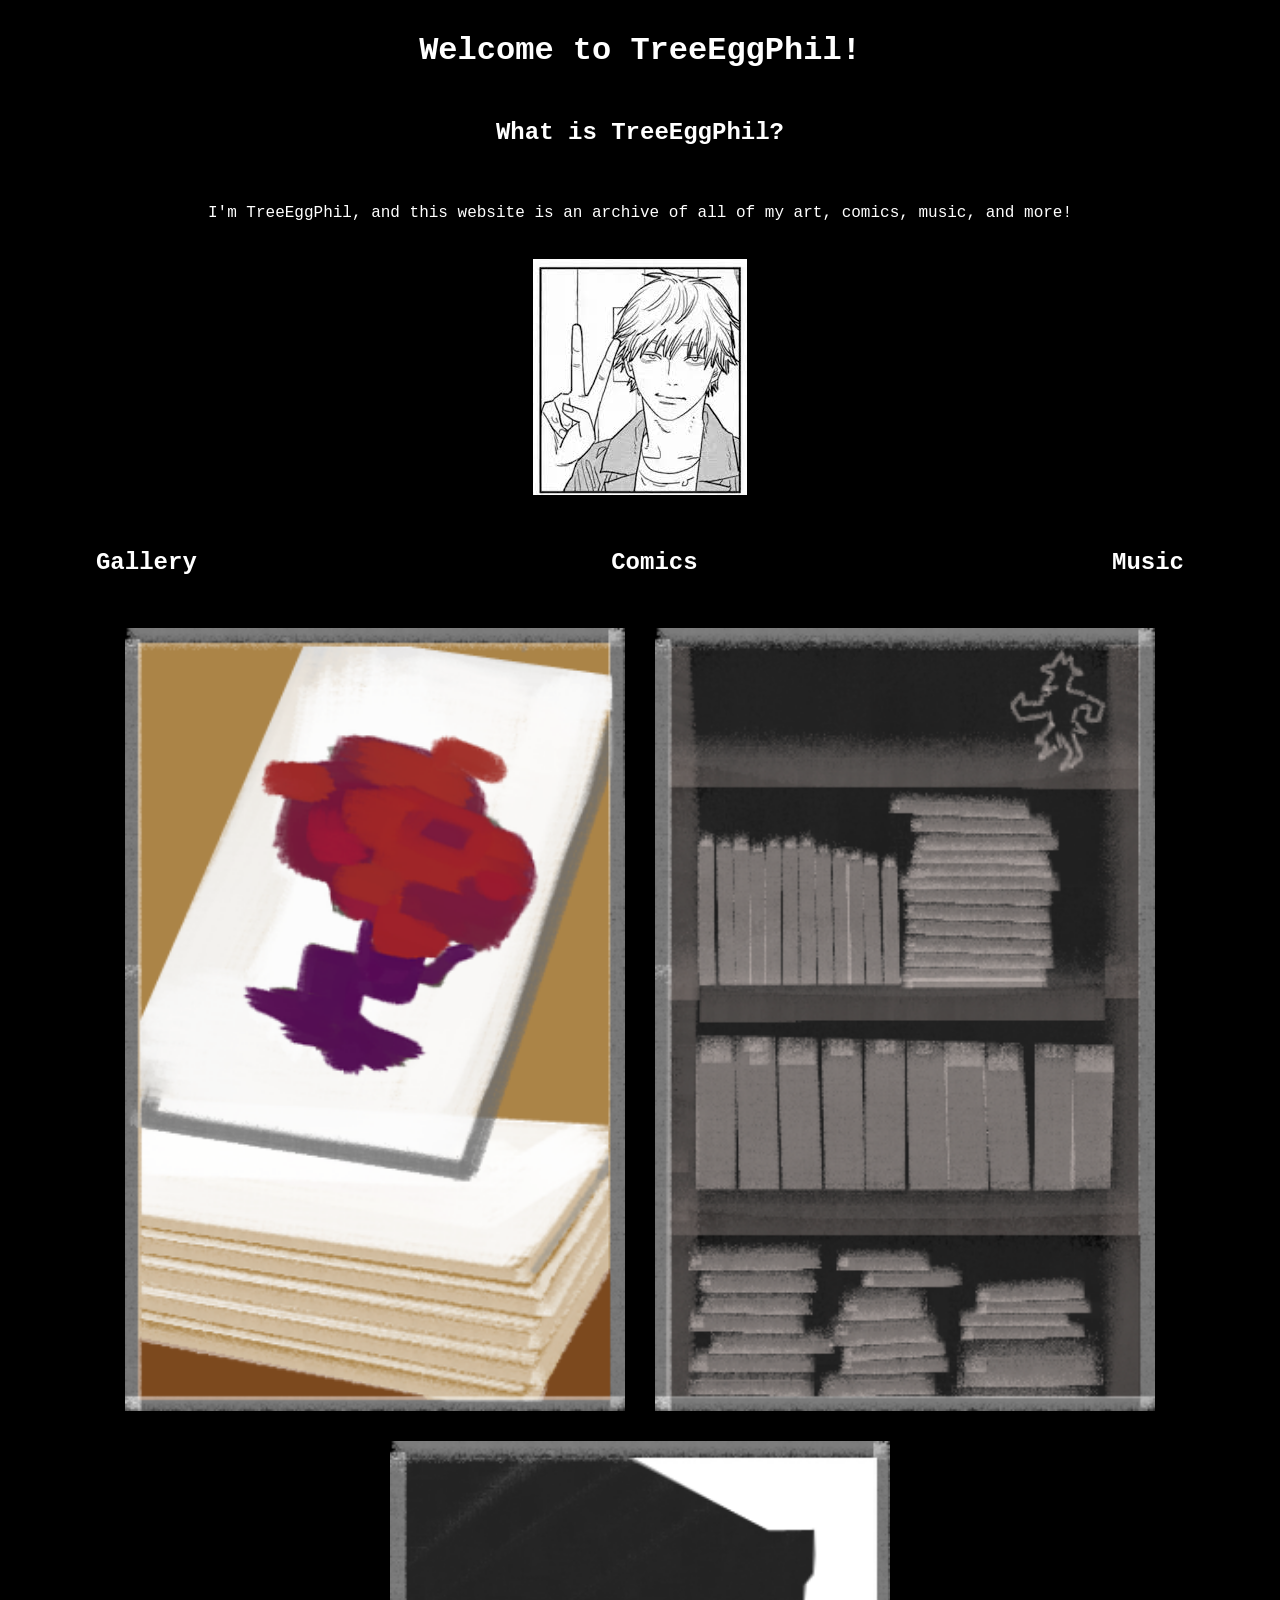
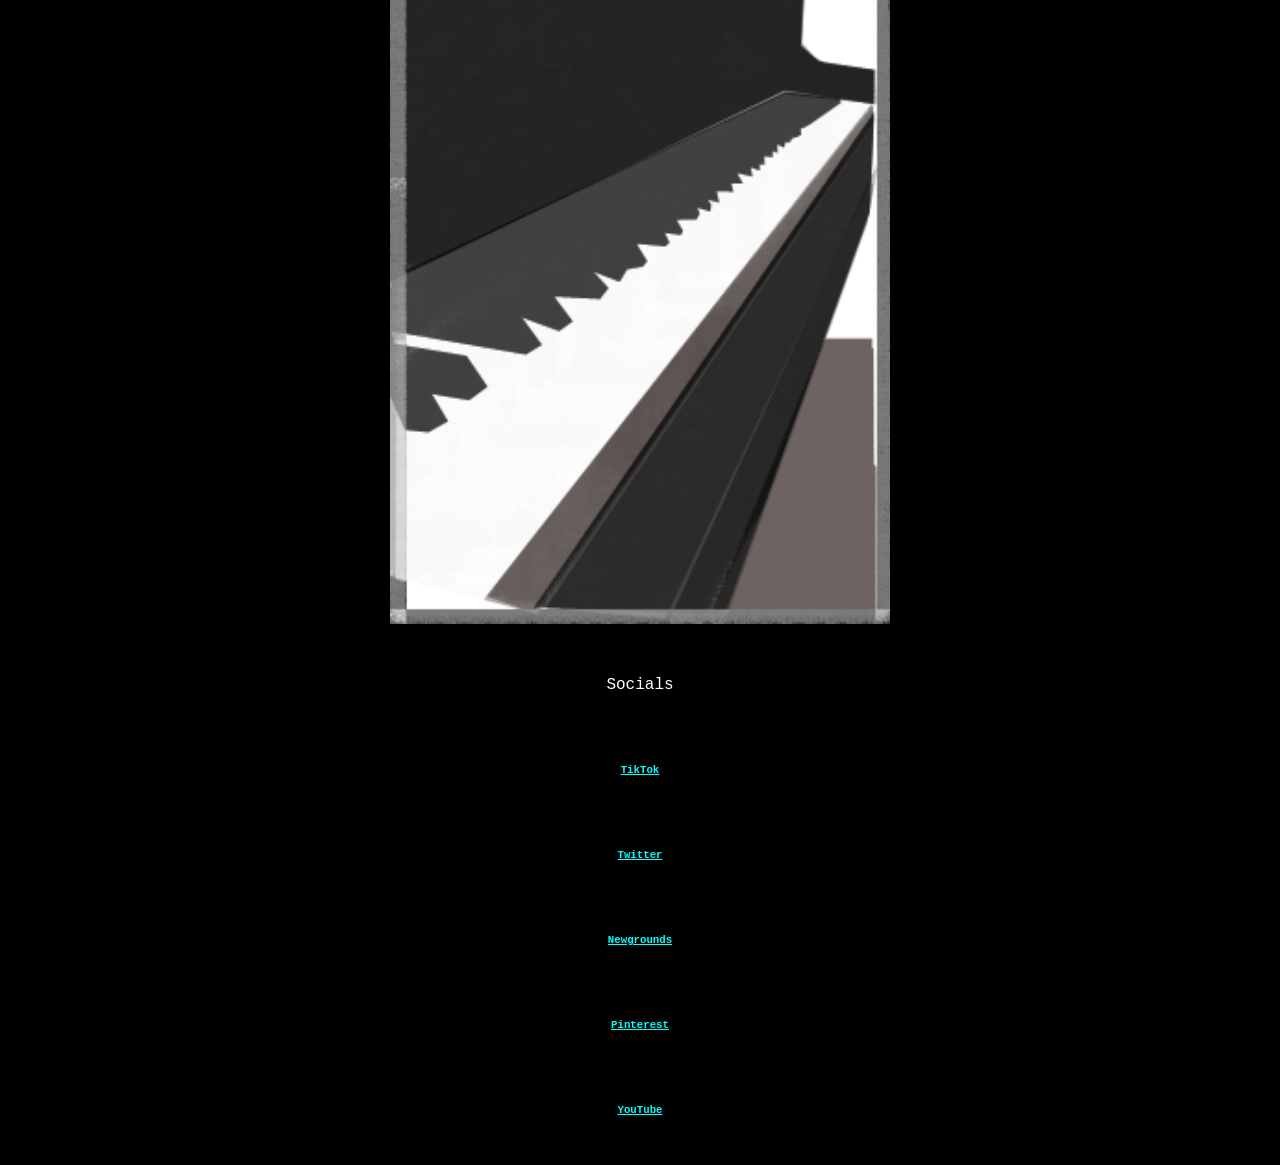
==== index.html @ 667bc7fc "Add files via upload" ====
<!DOCTYPE html>
<html>
    <head>
        <title>treeeggphil</title>
        <link rel="stylesheet" href="style.css">
    </head>
    <body>
        <header>
            <h1>Welcome to TreeEggPhil!</h1>
            <h2>What is TreeEggPhil?</h2>
            <p>I'm TreeEggPhil, and this website is an archive of all of my art, comics, music, and more!</p>
            <img src="images/denjipeace.jpg">
        </header>
        <br>
        <h2 style="word-spacing: 400px;">Gallery Comics Music</h2>
        <div class="icon">
            <a href="gallery.html">
                <img src="images/icons/galleryicon.png" alt="Gallery Icon" width="500" height="600">
            </a>
            <a href="comics.html">
                <img src="images/icons/comicsicon.png" alt="Comics Icon" width="500" height="600">
            </a>
            <a href="music.html">
                <img src="images/icons/musicicon.png" alt="Music Icon" width="500" height="600">
            </a>
        </div>
        <p>Socials</p>
            <h6><a href="https://www.tiktok.com/@treeeggphil416">TikTok</a></h6>
            <h6><a href="https://x.com/treeeggphil416">Twitter</a></h6>
            <h6><a href="https://treeeggphil.newgrounds.com">Newgrounds</a></h6>
            <h6><a href="https://www.pinterest.com/treeggphil416">Pinterest</a></h6>
            <h6><a href="https://www.youtube.com/@TreeEggPhil">YouTube</a></h6>
    </body>
</html>
---- style.css ----
body {
    background: black;
}
h1, h2, h3, h4, h5, h6, p {
    font-family: 'Courier New', Courier, monospace;
    line-height: 60px;
    text-align: center;
    color: white;
}
a {
    color: aqua;
}
a:hover {
    color: purple;
}
img {
    display: block;
    margin: auto;
}
/*scrollbar*/
::-webkit-scrollbar {
    background-color: black;
    width: 7px;
}
::-webkit-scrollbar-thumb {
    background: white;
    border-radius: 100px;
}
div.icon {
    display: flex;
    flex-wrap: wrap;
    justify-content: center;
}
div.icon img {
    transition: 1s;
    padding: 15px;
    height: auto;
    margin: auto;
}
div.icon img:hover {
    transform:scale(1.02);
}
div.gallery {
    display: flex;
    flex-wrap: wrap;
    justify-content: center;
}
div.gallery img {
    transition: 1s;
    padding: 15px;
    height: auto;
}
div.gallery img:hover {
    transform: scale(1.1);
}
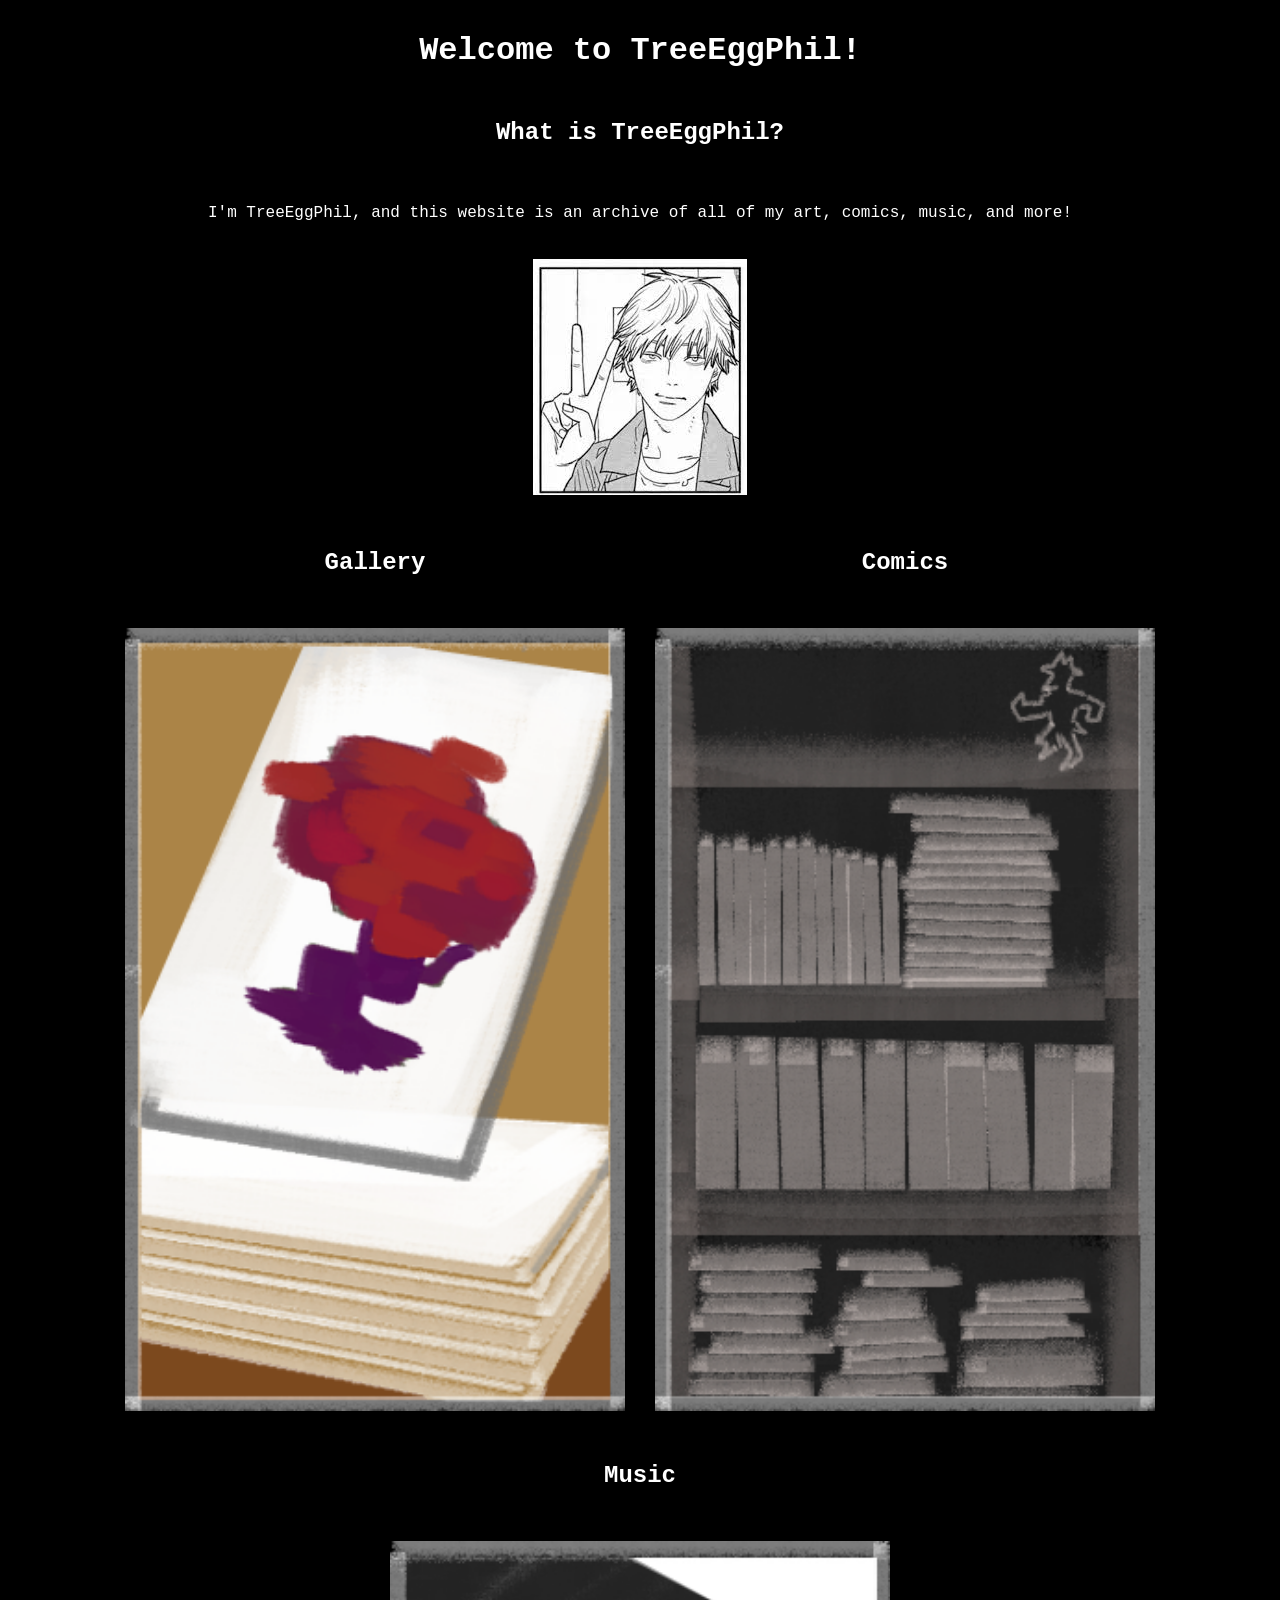
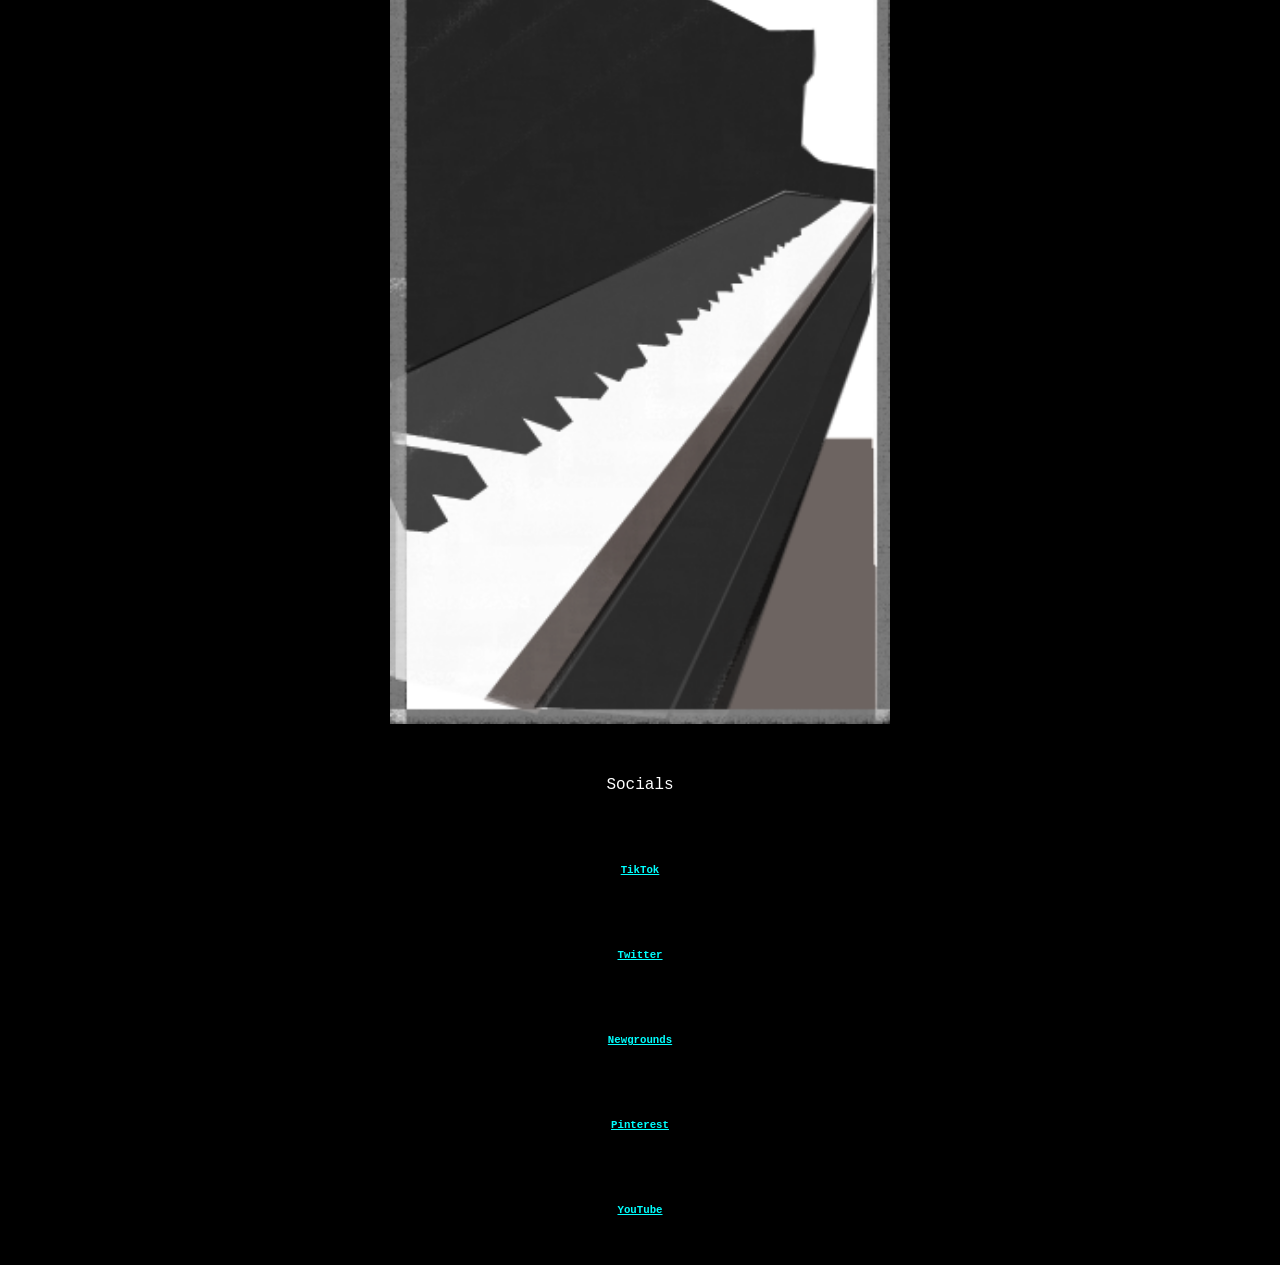
==== commit 9104bb2d: "Add files via upload" ====
--- a/index.html
+++ b/index.html
@@ -1,6 +1,7 @@
 <!DOCTYPE html>
 <html>
     <head>
+        <meta name="viewport" content="width=device-width, initial-scale=1.0">
         <title>treeeggphil</title>
         <link rel="stylesheet" href="style.css">
     </head>
@@ -12,17 +13,25 @@
             <img src="images/denjipeace.jpg">
         </header>
         <br>
-        <h2 style="word-spacing: 400px;">Gallery Comics Music</h2>
-        <div class="icon">
-            <a href="gallery.html">
-                <img src="images/icons/galleryicon.png" alt="Gallery Icon" width="500" height="600">
-            </a>
-            <a href="comics.html">
-                <img src="images/icons/comicsicon.png" alt="Comics Icon" width="500" height="600">
-            </a>
-            <a href="music.html">
-                <img src="images/icons/musicicon.png" alt="Music Icon" width="500" height="600">
-            </a>
+        <div class="directory">
+            <div class="icon">
+                <h2>Gallery</h2>
+                <a href="gallery.html">
+                    <img src="images/icons/galleryicon.png" alt="Gallery Icon" width="500" height="600">
+                </a>
+            </div>
+            <div class="icon">
+                <h2>Comics</h2>
+                <a href="comics.html">
+                    <img src="images/icons/comicsicon.png" alt="Comics Icon" width="500" height="600">
+                </a>
+            </div>
+            <div class="icon">
+                <h2>Music</h2>
+                <a href="music.html">
+                    <img src="images/icons/musicicon.png" alt="Music Icon" width="500" height="600">
+                </a>
+            </div>
         </div>
         <p>Socials</p>
             <h6><a href="https://www.tiktok.com/@treeeggphil416">TikTok</a></h6>
--- a/style.css
+++ b/style.css
@@ -26,8 +26,8 @@
     background: white;
     border-radius: 100px;
 }
-div.icon {
-    display: flex;
+div.directory {
+    display:flex;
     flex-wrap: wrap;
     justify-content: center;
 }
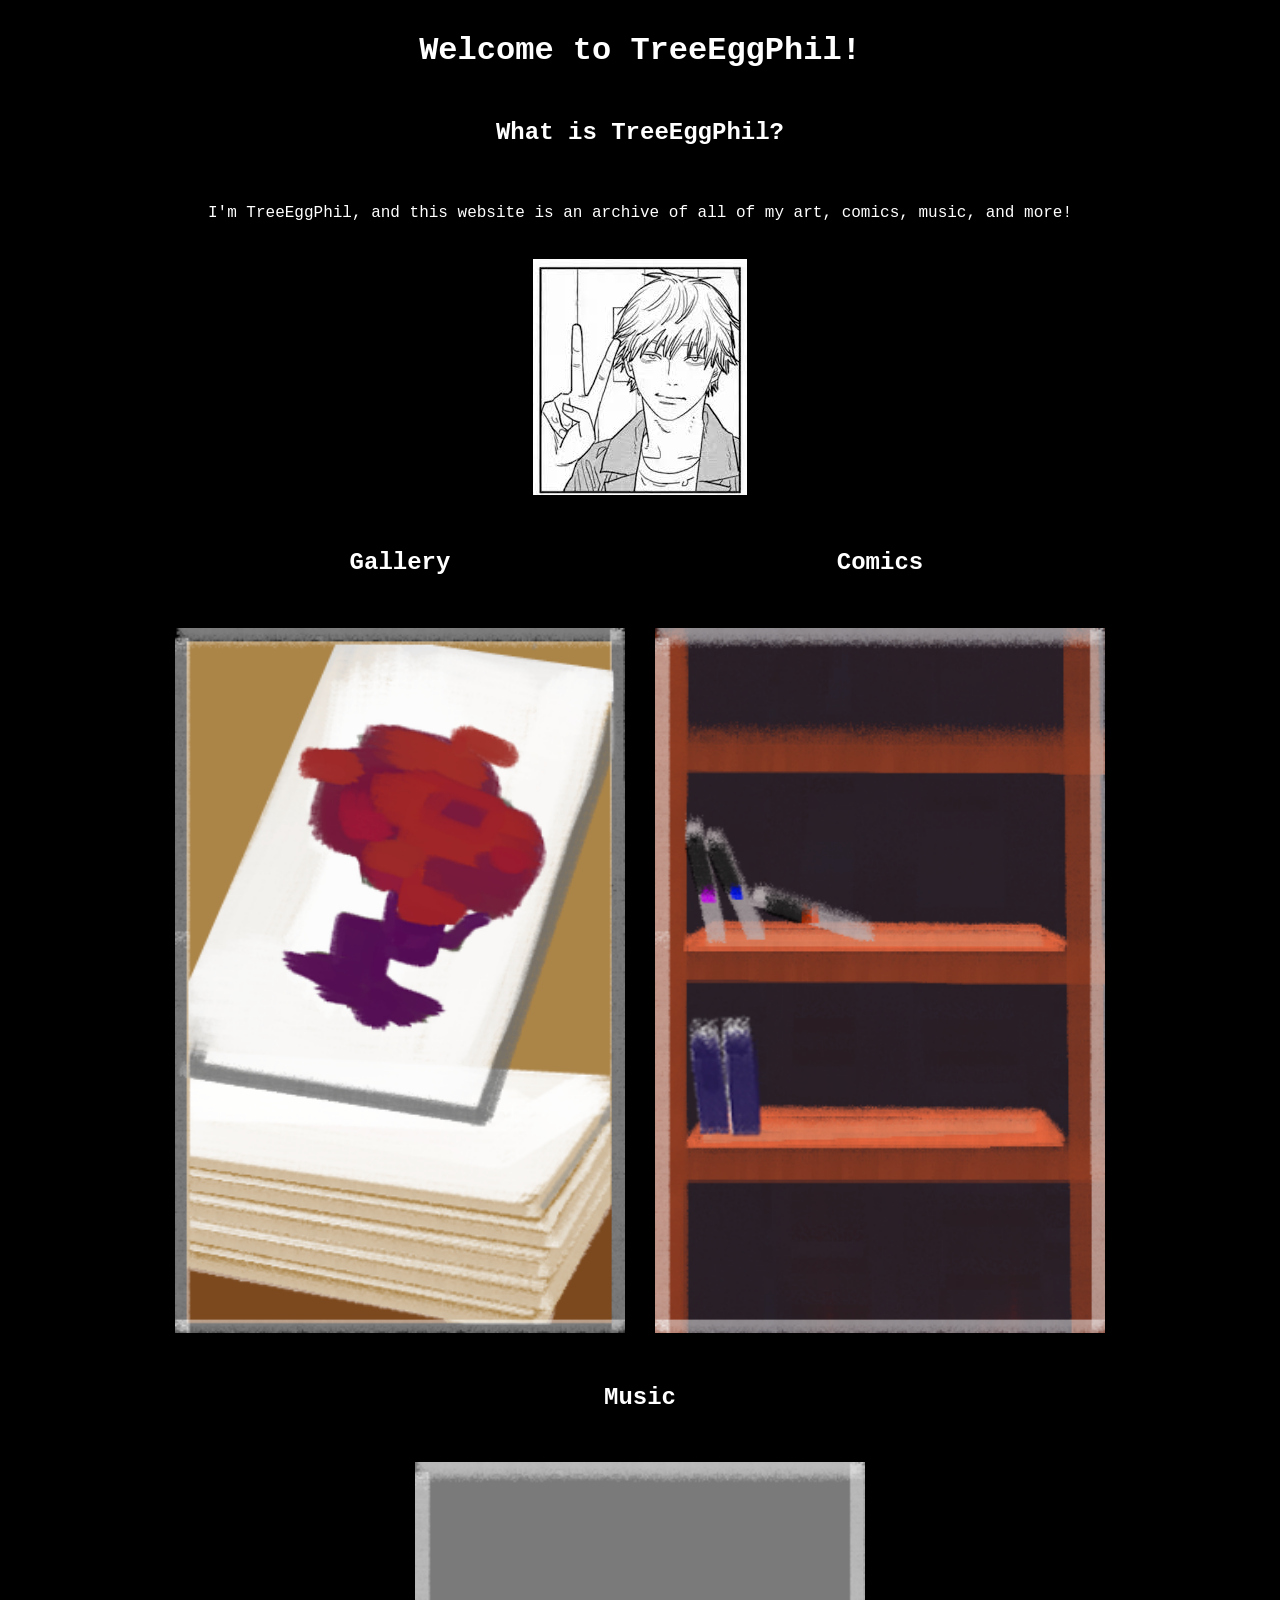
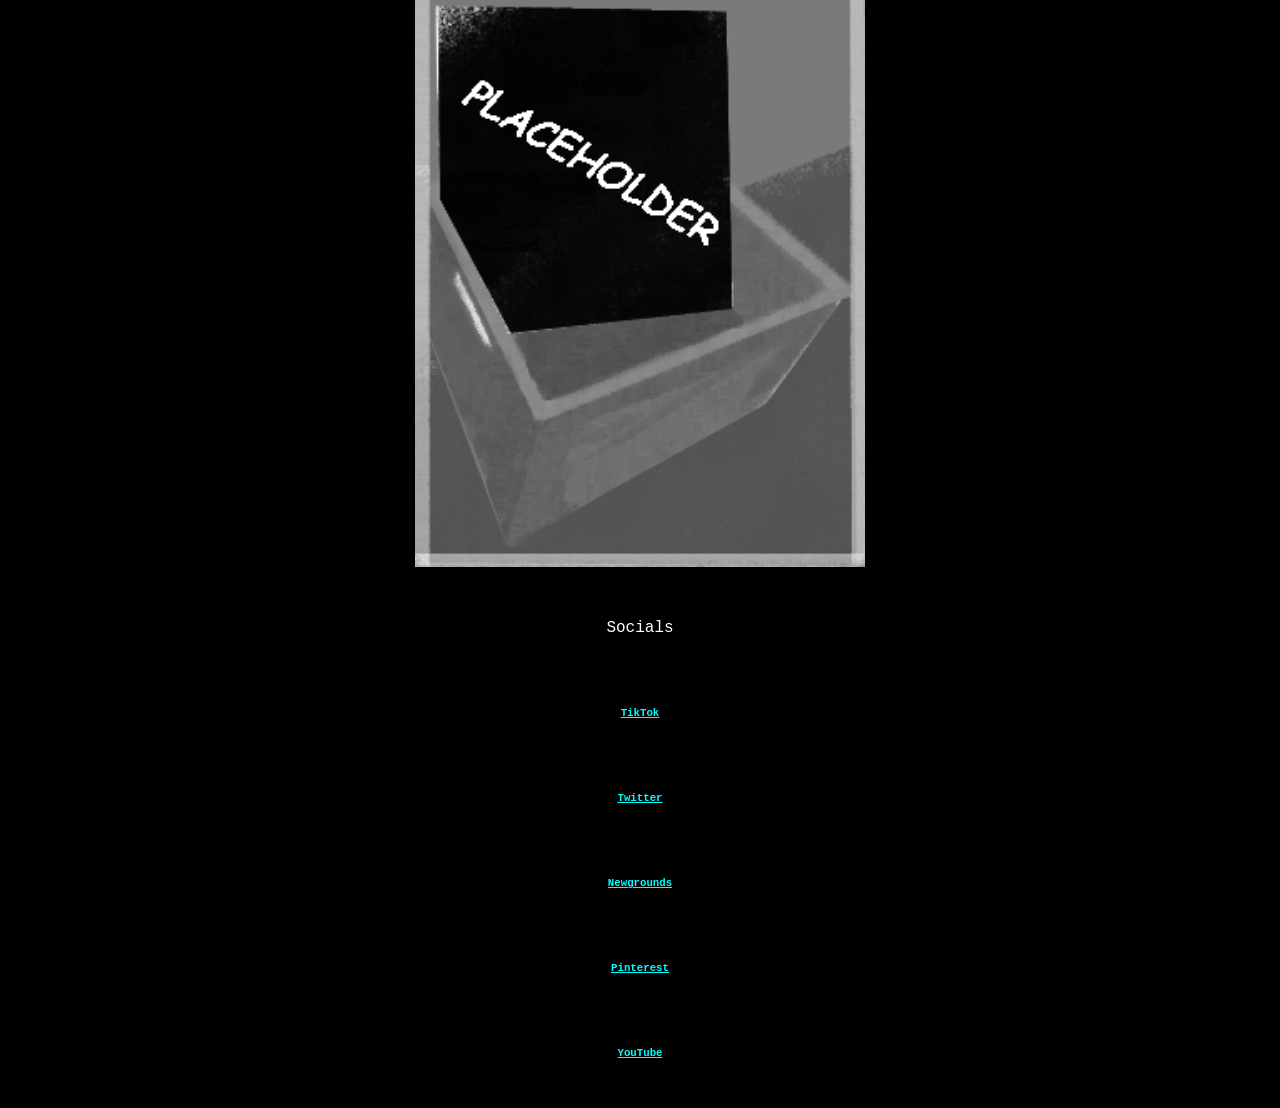
==== commit 97828222: "Add files via upload" ====
--- a/index.html
+++ b/index.html
@@ -17,19 +17,19 @@
             <div class="icon">
                 <h2>Gallery</h2>
                 <a href="gallery.html">
-                    <img src="images/icons/galleryicon.png" alt="Gallery Icon" width="500" height="600">
+                    <img src="images/icons/galleryicon.png" alt="Gallery Icon" width="450" height="550">
                 </a>
             </div>
             <div class="icon">
                 <h2>Comics</h2>
                 <a href="comics.html">
-                    <img src="images/icons/comicsicon.png" alt="Comics Icon" width="500" height="600">
+                    <img src="images/icons/comicsicon.png" alt="Comics Icon" width="450" height="550">
                 </a>
             </div>
             <div class="icon">
                 <h2>Music</h2>
                 <a href="music.html">
-                    <img src="images/icons/musicicon.png" alt="Music Icon" width="500" height="600">
+                    <img src="images/icons/musicicon.png" alt="Music Icon" width="450" height="550">
                 </a>
             </div>
         </div>
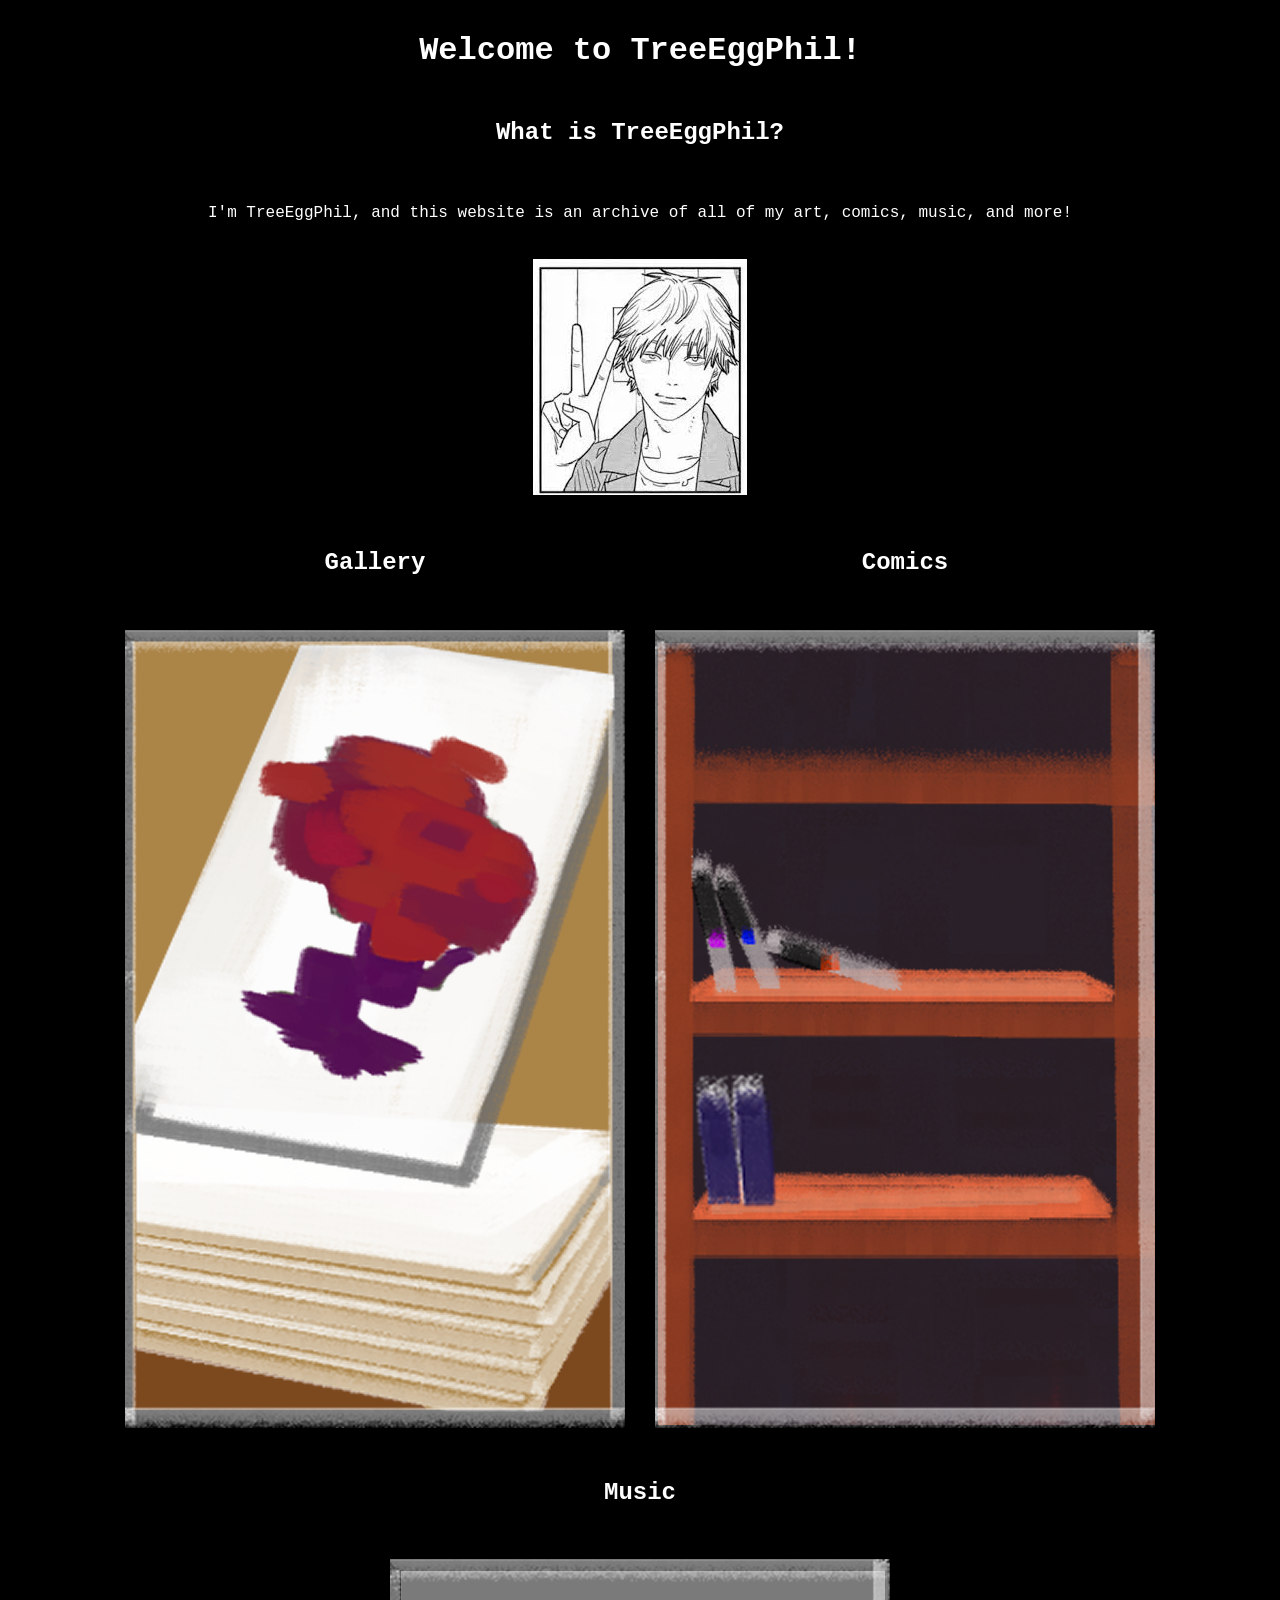
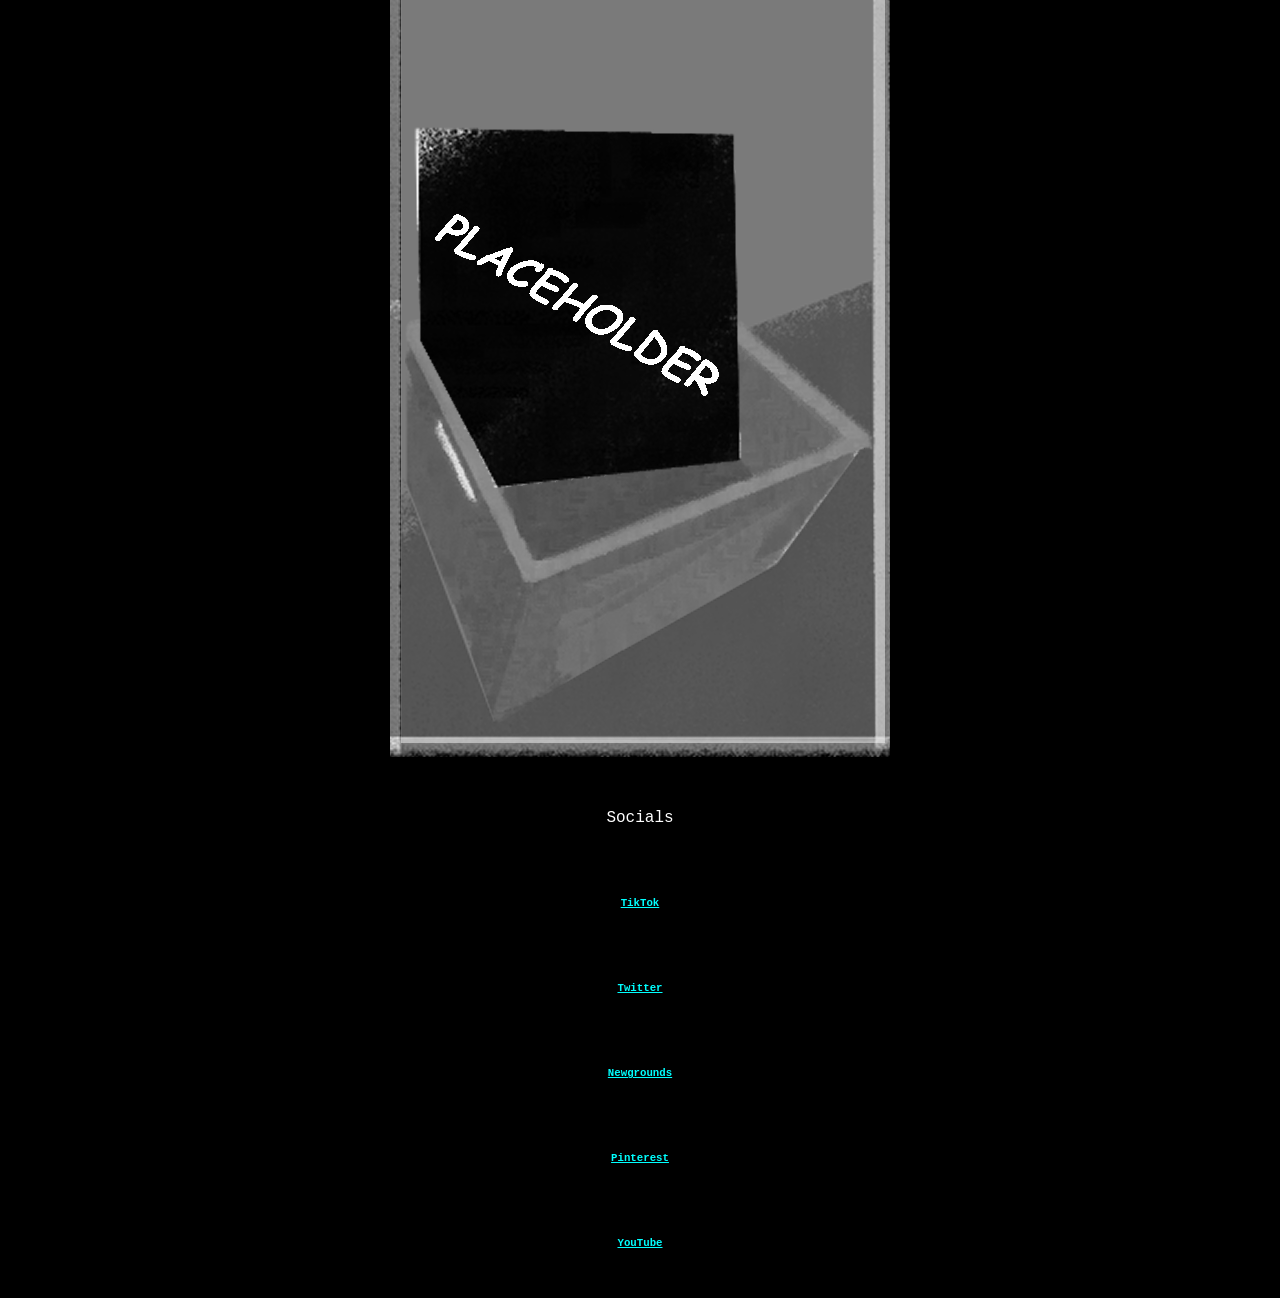
==== commit a9aeb0b9: "Add files via upload" ====
--- a/index.html
+++ b/index.html
@@ -17,19 +17,19 @@
             <div class="icon">
                 <h2>Gallery</h2>
                 <a href="gallery.html">
-                    <img src="images/icons/galleryicon.png" alt="Gallery Icon" width="450" height="550">
+                    <img src="images/icons/galleryicon.png" alt="Gallery Icon">
                 </a>
             </div>
             <div class="icon">
                 <h2>Comics</h2>
                 <a href="comics.html">
-                    <img src="images/icons/comicsicon.png" alt="Comics Icon" width="450" height="550">
+                    <img src="images/icons/comicsicon.png" alt="Comics Icon">
                 </a>
             </div>
             <div class="icon">
                 <h2>Music</h2>
                 <a href="music.html">
-                    <img src="images/icons/musicicon.png" alt="Music Icon" width="450" height="550">
+                    <img src="images/icons/musicicon.png" alt="Music Icon">
                 </a>
             </div>
         </div>
--- a/style.css
+++ b/style.css
@@ -34,6 +34,8 @@
 div.icon img {
     transition: 1s;
     padding: 15px;
+    max-width: 100%;
+    width: auto;
     height: auto;
     margin: auto;
 }
